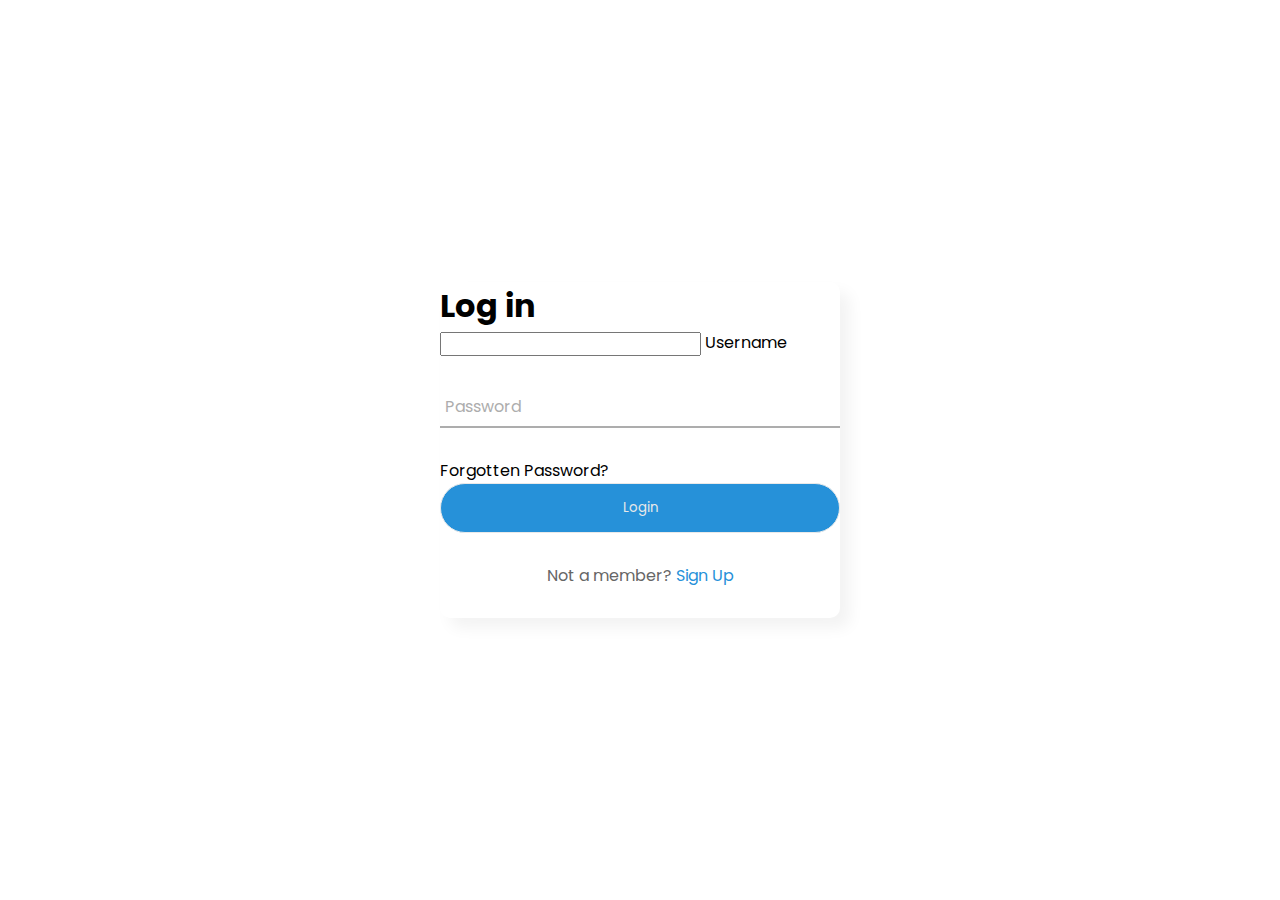
==== index.html @ 6d598e10 "first commit" ====
<!DOCTYPE html>
<html lang="en">
<head>
    <meta charset="UTF-8">
    <meta http-equiv="X-UA-Compatible" content="IE=edge">
    <meta name="viewport" content="width=device-width, initial-scale=1.0">
    <title>Signup Page</title>
    <link rel="stylesheet" href="style.css">

</head>
<body>
    <div class="center">
     <h1>Log in</h1>
     <form method="post">
<div class="text_field">
    <input type="text" required>
    <span></span>
    <label>Username</label> 
</div>

<div class="txt_field">
    <input type="password" required>
    <span> </span>
    <label for="password">Password</label>
    </div>

   <div class="password">Forgotten Password?</div>

   <input type="submit" value="Login">
   <div class="signup_link">Not a member?
   <a href="#">Sign Up</a>
   </div>
   </form>
</div>
    </div>
</body>
</html>
---- style.css ----
@import url('https://fonts.googleapis.com/css2?family=Noto+Sans:wght@700&family=Poppins:wght@400;500;600&display=swap');

*{
    margin: 0;
    padding: 0;
    box-sizing: border-box;
    font-family: "Poppins", sans-serif;
  }

body{
    margin: 0%
    padding:0%
    background:linear-gradient(120deg,#2980b9, #8e44ad);
    overflow:hidden;
    height: 100vh;
    overflow: hidden;
    
}
.center{
  position: absolute;
  top: 50%;
  left: 50%;
  transform: translate(-50%, -50%);
  width: 400px;
  background: white;
  border-radius: 10px;
  box-shadow: 10px 10px 15px rgba(0,0,0,0.05);
}
}
.center h1 {

    text-align: center;
    padding:20px 0;
    border-bottom: 1px solid silver;
    
}

.ce   nter form{

    padding: 0 40px;
    box-sizing: border-box;
}

form .txt_field {
position: relative;
border-bottom: 2px solid #adadad;
margin: 30px 0;
}

.txt_field input{
 width: 100%;
 padding: 0 5px;
 height: 40px;
 font-size: 16px;
 border: none;
 outline: none;
}

.txt_field label{
    position: absolute;
    top: 50%;
    left: 5px;
    color: #adadad;
    transform: translateY(-50%);
    font-size: 16px;
    pointer-events: none;
    transition: .5s;  


}
.txt_field span::before {
    content: '';
    position: absolute;
    top: 40px;
    left: 0;
    width: 0%;
    height: 2px;
    background: #2691d9;
    transition: .5s;  
}
.txt_field input:focus ~ label,
.txt_field input:valid ~ label{
  top: -5px;
  color: #2691d9;
}

.txt_field input:focus ~ span::before,
.txt_field input:valid ~ span::before{
width: 100%;
}

.pass  {
margin: -5px 0 20px 20px;
color: #a6a6a6;
cursor: pointer;

}

.pass :hover {
text-decoration: underline;

}

input[type="submit"] {
    width: 100%;
    height: 50px;
    border: 1px solid;
    background: #2691d9;
    border-radius:25px;
    225px-webkit-border-radius:;
    -moz-border-radius:25px;
    -ms-border-radius:25px;
    -o-border-radius:25px;
    -webkit-border-radius:25px;
    font size:18px;
    color: #e9e9e9;
    font weight: 700px;
    cursor: pointer;
    outline: none;
}

input[type="submit"]:hover {
    width: 100%;
    height: 50px;
    border: 1px solid;
    background: #2691d9;
    border-radius: 25px;
    font-size: 18px;
    color: #e9f4fb;
    font-weight: 700;
    cursor: pointer;
    outline: none;
}

.signup_link {

margin: 30px 0;
text-align: center;
font-size: 16px;
color: #666666;

}

.signup_link a{

    color: #2691d9;
    text-decoration: none;    
}

.signup_link a:hover { 

    text-decoration: underline;
}
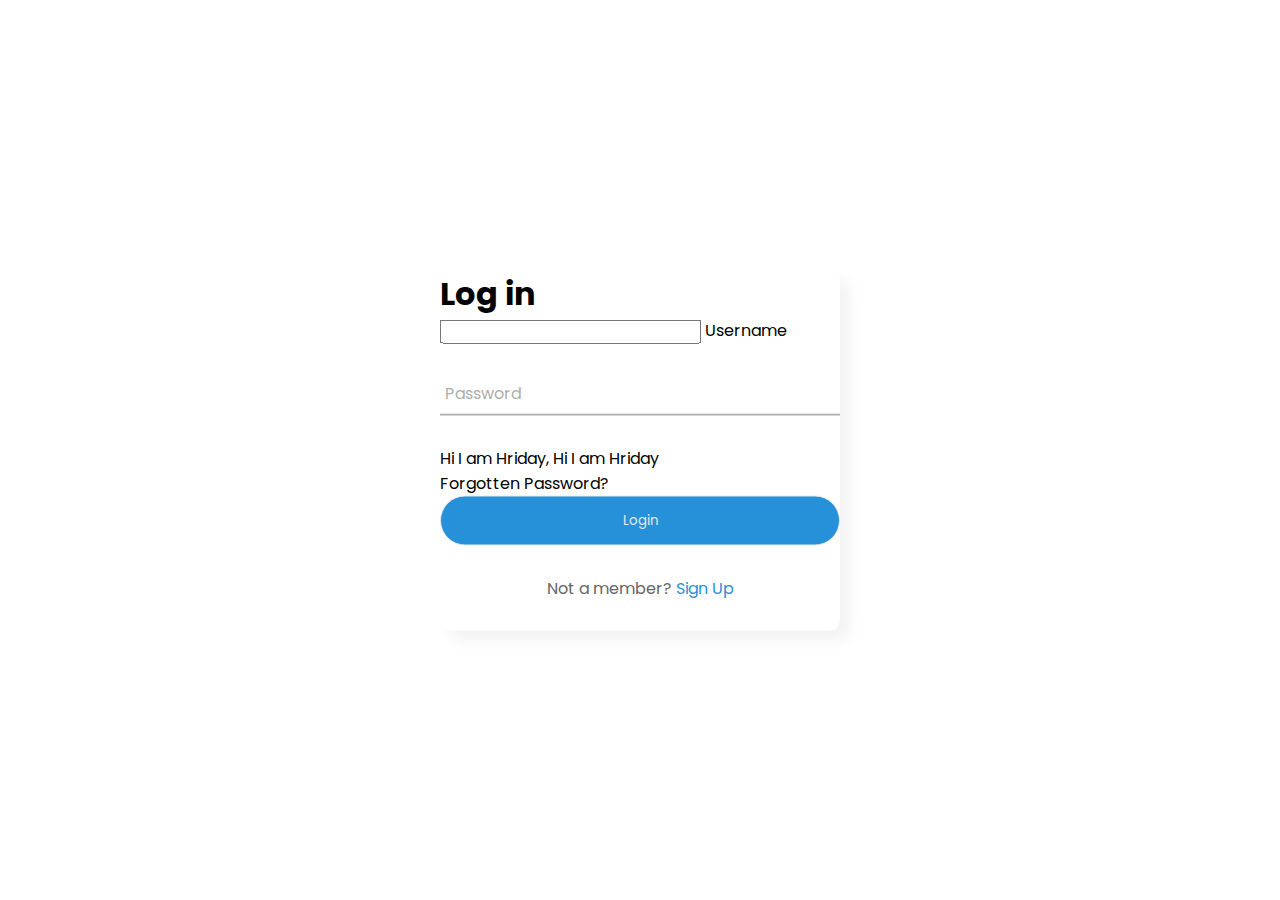
==== commit 63d7e7f2: "2nd commit" ====
--- a/index.html
+++ b/index.html
@@ -24,6 +24,8 @@
     <label for="password">Password</label>
     </div>
 
+    <p> Hi I am Hriday, Hi I am Hriday</p>
+
    <div class="password">Forgotten Password?</div>
 
    <input type="submit" value="Login">
